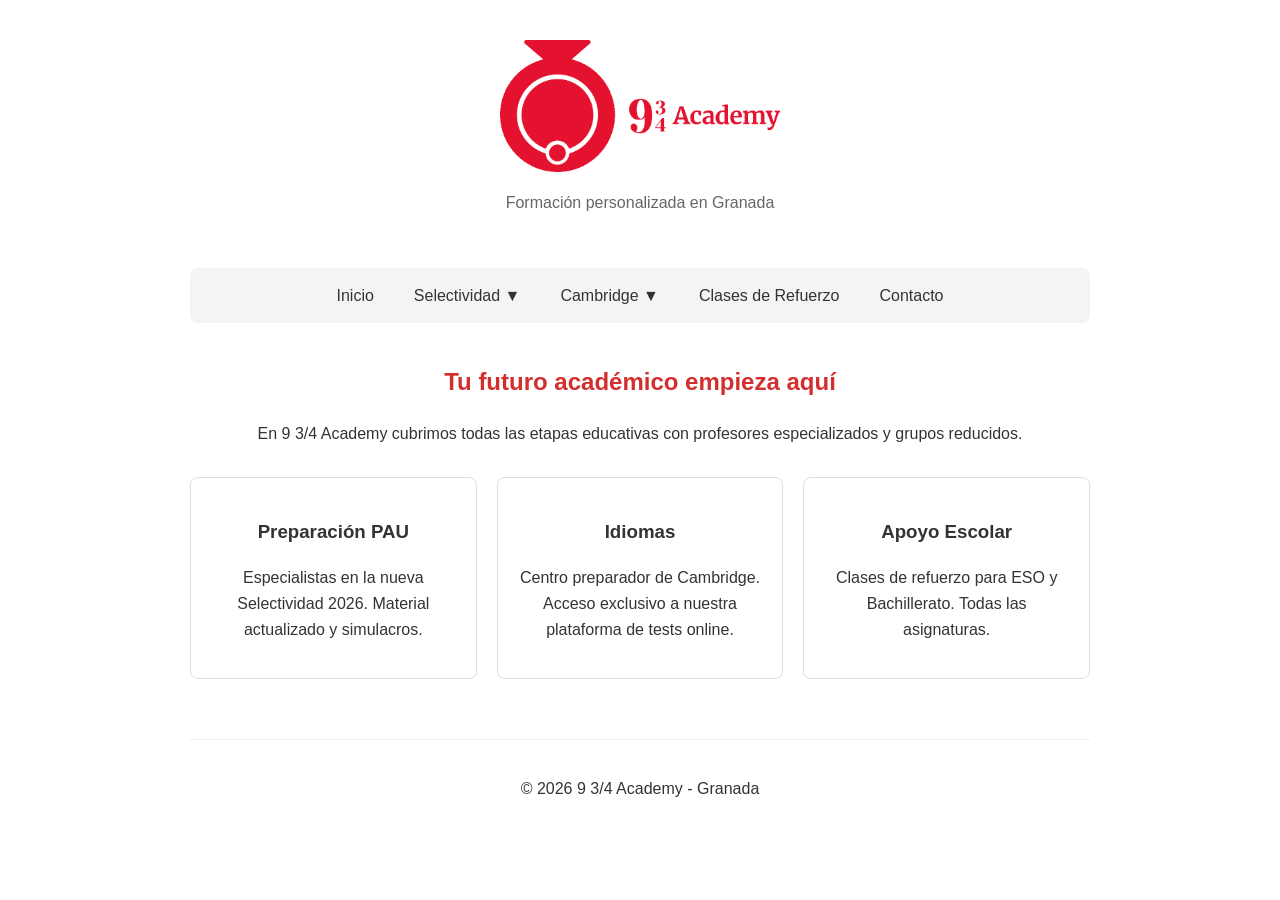
==== index.html @ 2c56b616 "Merge branch 'main' of https://github.com/934Academy/934academy" ====
<!DOCTYPE html>
<html lang="es">
<head>
    <meta charset="UTF-8">
    <meta name="viewport" content="width=device-width, initial-scale=1.0">
    <title>9 3/4 Academy - Centro de Formación Integral</title>
    <link rel="stylesheet" href="css/style.css">
    <style>
        /* Estilos para el menú desplegable */
        nav ul { list-style: none; padding: 0; display: flex; justify-content: center; background: var(--gris-suave); border-radius: 8px; }
        nav li { position: relative; padding: 15px 20px; }
        nav a { text-decoration: none; color: #333; font-weight: 500; }
        nav li:hover { background: #e0e0e0; cursor: pointer; }
        
        .dropdown-content {
            display: none;
            position: absolute;
            background-color: #fff;
            min-width: 200px;
            box-shadow: 0px 8px 16px rgba(0,0,0,0.1);
            z-index: 1;
            top: 100%; left: 0;
            border-radius: 0 0 8px 8px;
        }
        .dropdown-content a {
            color: #333;
            padding: 12px 16px;
            display: block;
            border-bottom: 1px solid #eee;
        }
        .dropdown:hover .dropdown-content { display: block; }
        .dropdown-content a:hover { background-color: var(--gris-suave); color: var(--rojo-corporativo); }

        /* Ajuste específico para el logo */
        .logo-container {
            text-align: center;
            padding: 20px 0;
        }
        .logo-img {
            max-width: 280px; /* Ajusta este valor según el tamaño de tu logo */
            height: auto;
        }
    </style>
</head>
<body>

    <header class="container">
        <div class="logo-container">
            <a href="index.html">
                <img src="images/logos/rojo.png" alt="9 3/4 Academy Logo" class="logo-img">
            </a>
            <p style="color: #666; margin-top: 10px;">Formación personalizada en Granada</p>
        </div>
        
        <nav>
            <ul>
                <li><a href="index.html">Inicio</a></li>
                
                <li class="dropdown">
                    <a href="#">Selectividad ▼</a>
                    <div class="dropdown-content">
                        <a href="selectividad/intensivos.html">🚀 Cursos Intensivos</a>
                        <a href="selectividad/horario.html">📅 Horario PAU 2026</a>
                        <a href="selectividad/calculadoraPAU.html" >🧮 Calculadora de Nota</a>
                        <a href="selectividad/calendario.html">📆 Calendario Oficial</a>
                        <a href="selectividad/notas_corte_ugr.html">📊 Notas de Corte 2025</a>
                    </div>
                </li>

                <li class="dropdown">
                    <a href="#">Cambridge ▼</a>
                    <div class="dropdown-content">
                        <a href="cambridge/plataforma-test.html">📝 Plataforma de Tests</a>
                        <a href="cambridge/niveles.html">🎓 B1, B2, C1</a>
                    </div>
                </li>

                <li><a href="refuerzo/clases.html">Clases de Refuerzo</a></li>
                
                <li><a href="#contacto">Contacto</a></li>
            </ul>
        </nav>
    </header>

    <main class="container" style="margin-top: 40px;">
        <section style="text-align: center;">
            <h2 style="color: var(--rojo-corporativo);">Tu futuro académico empieza aquí</h2>
            <p>En 9 3/4 Academy cubrimos todas las etapas educativas con profesores especializados y grupos reducidos.</p>
            
            <div style="display: grid; grid-template-columns: repeat(auto-fit, minmax(250px, 1fr)); gap: 20px; margin-top: 30px;">
                <div style="padding: 20px; border: 1px solid #ddd; border-radius: 8px;">
                    <h3>Preparación PAU</h3>
                    <p>Especialistas en la nueva Selectividad 2026. Material actualizado y simulacros.</p>
                </div>
                <div style="padding: 20px; border: 1px solid #ddd; border-radius: 8px;">
                    <h3>Idiomas</h3>
                    <p>Centro preparador de Cambridge. Acceso exclusivo a nuestra plataforma de tests online.</p>
                </div>
                <div style="padding: 20px; border: 1px solid #ddd; border-radius: 8px;">
                    <h3>Apoyo Escolar</h3>
                    <p>Clases de refuerzo para ESO y Bachillerato. Todas las asignaturas.</p>
                </div>
            </div>
        </section>
    </main>

    <footer class="container" style="margin-top: 60px; text-align: center; border-top: 1px solid #eee; padding-top: 20px;">
        <p>&copy; 2026 9 3/4 Academy - Granada</p>
    </footer>

</body>
</html>
---- css/style.css ----
:root {
    --rojo-corporativo: #d32f2f;
    --gris-suave: #f4f4f4;
}

body {
    font-family: 'Segoe UI', Tahoma, Geneva, Verdana, sans-serif;
    line-height: 1.6;
    background-color: #fff;
    color: #333;
    margin: 0;
    padding: 20px;
}

.container {
    max-width: 900px;
    margin: auto;
}

h1 {
    color: var(--rojo-corporativo);
    text-align: center;
    border-bottom: 2px solid var(--rojo-corporativo);
    padding-bottom: 10px;
}

.dia-titulo {
    background-color: var(--rojo-corporativo);
    color: white;
    padding: 10px;
    margin-top: 30px;
    border-radius: 5px 5px 0 0;
    font-weight: bold;
}

table {
    width: 100%;
    border-collapse: collapse;
    margin-bottom: 10px;
    box-shadow: 0 2px 5px rgba(0,0,0,0.1);
}

th, td {
    padding: 12px;
    border: 1px solid #ddd;
    text-align: left;
}

th {
    background-color: var(--gris-suave);
    width: 25%;
}

tr:nth-child(even) {
    background-color: #fafafa;
}

.descanso {
    color: #777;
    font-style: italic;
    font-size: 0.9em;
}

.nota {
    background-color: #fff3cd;
    padding: 15px;
    border-left: 5px solid #ffc107;
    margin-top: 20px;
    font-size: 0.9em;
}
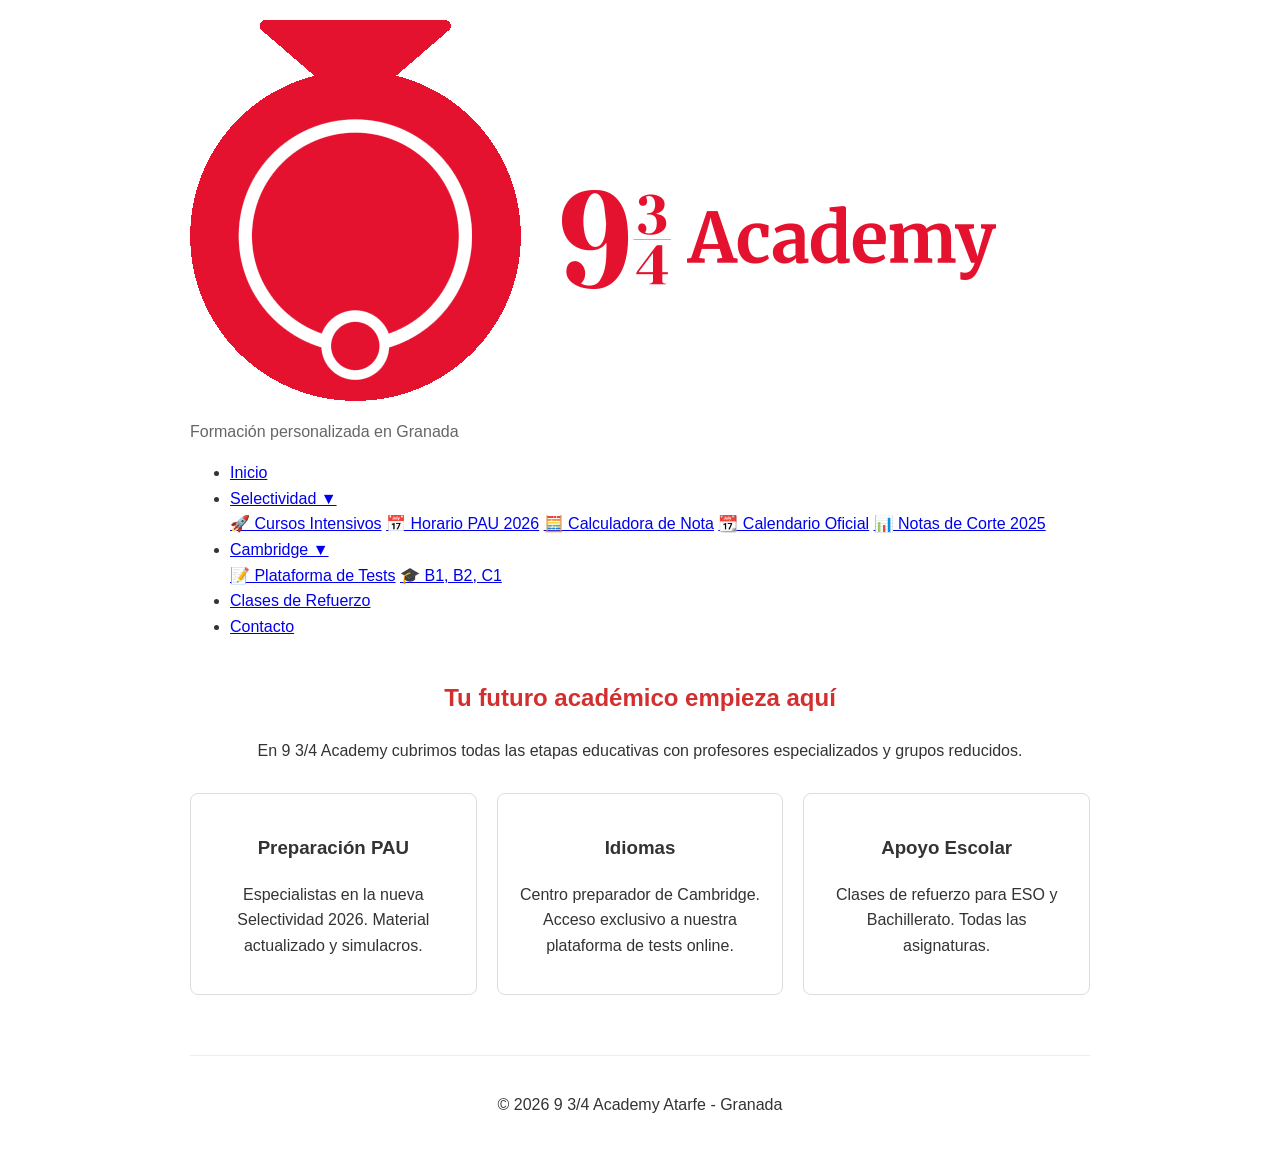
==== commit ade63bd2: "Página Contacto" ====
--- a/index.html
+++ b/index.html
@@ -5,42 +5,7 @@
     <meta name="viewport" content="width=device-width, initial-scale=1.0">
     <title>9 3/4 Academy - Centro de Formación Integral</title>
     <link rel="stylesheet" href="css/style.css">
-    <style>
-        /* Estilos para el menú desplegable */
-        nav ul { list-style: none; padding: 0; display: flex; justify-content: center; background: var(--gris-suave); border-radius: 8px; }
-        nav li { position: relative; padding: 15px 20px; }
-        nav a { text-decoration: none; color: #333; font-weight: 500; }
-        nav li:hover { background: #e0e0e0; cursor: pointer; }
-        
-        .dropdown-content {
-            display: none;
-            position: absolute;
-            background-color: #fff;
-            min-width: 200px;
-            box-shadow: 0px 8px 16px rgba(0,0,0,0.1);
-            z-index: 1;
-            top: 100%; left: 0;
-            border-radius: 0 0 8px 8px;
-        }
-        .dropdown-content a {
-            color: #333;
-            padding: 12px 16px;
-            display: block;
-            border-bottom: 1px solid #eee;
-        }
-        .dropdown:hover .dropdown-content { display: block; }
-        .dropdown-content a:hover { background-color: var(--gris-suave); color: var(--rojo-corporativo); }
-
-        /* Ajuste específico para el logo */
-        .logo-container {
-            text-align: center;
-            padding: 20px 0;
-        }
-        .logo-img {
-            max-width: 280px; /* Ajusta este valor según el tamaño de tu logo */
-            height: auto;
-        }
-    </style>
+   
 </head>
 <body>
 
@@ -70,8 +35,8 @@
                 <li class="dropdown">
                     <a href="#">Cambridge ▼</a>
                     <div class="dropdown-content">
-                        <a href="cambridge/plataforma-test.html">📝 Plataforma de Tests</a>
-                        <a href="cambridge/niveles.html">🎓 B1, B2, C1</a>
+                        <a href="cambridge/plataforma/index.html">📝 Plataforma de Tests</a>
+                        <a href="cambridge/info.html">🎓 B1, B2, C1</a>
                     </div>
                 </li>
 
@@ -105,7 +70,7 @@
     </main>
 
     <footer class="container" style="margin-top: 60px; text-align: center; border-top: 1px solid #eee; padding-top: 20px;">
-        <p>&copy; 2026 9 3/4 Academy - Granada</p>
+        <p>&copy; 2026 9 3/4 Academy Atarfe - Granada</p>
     </footer>
 
 </body>
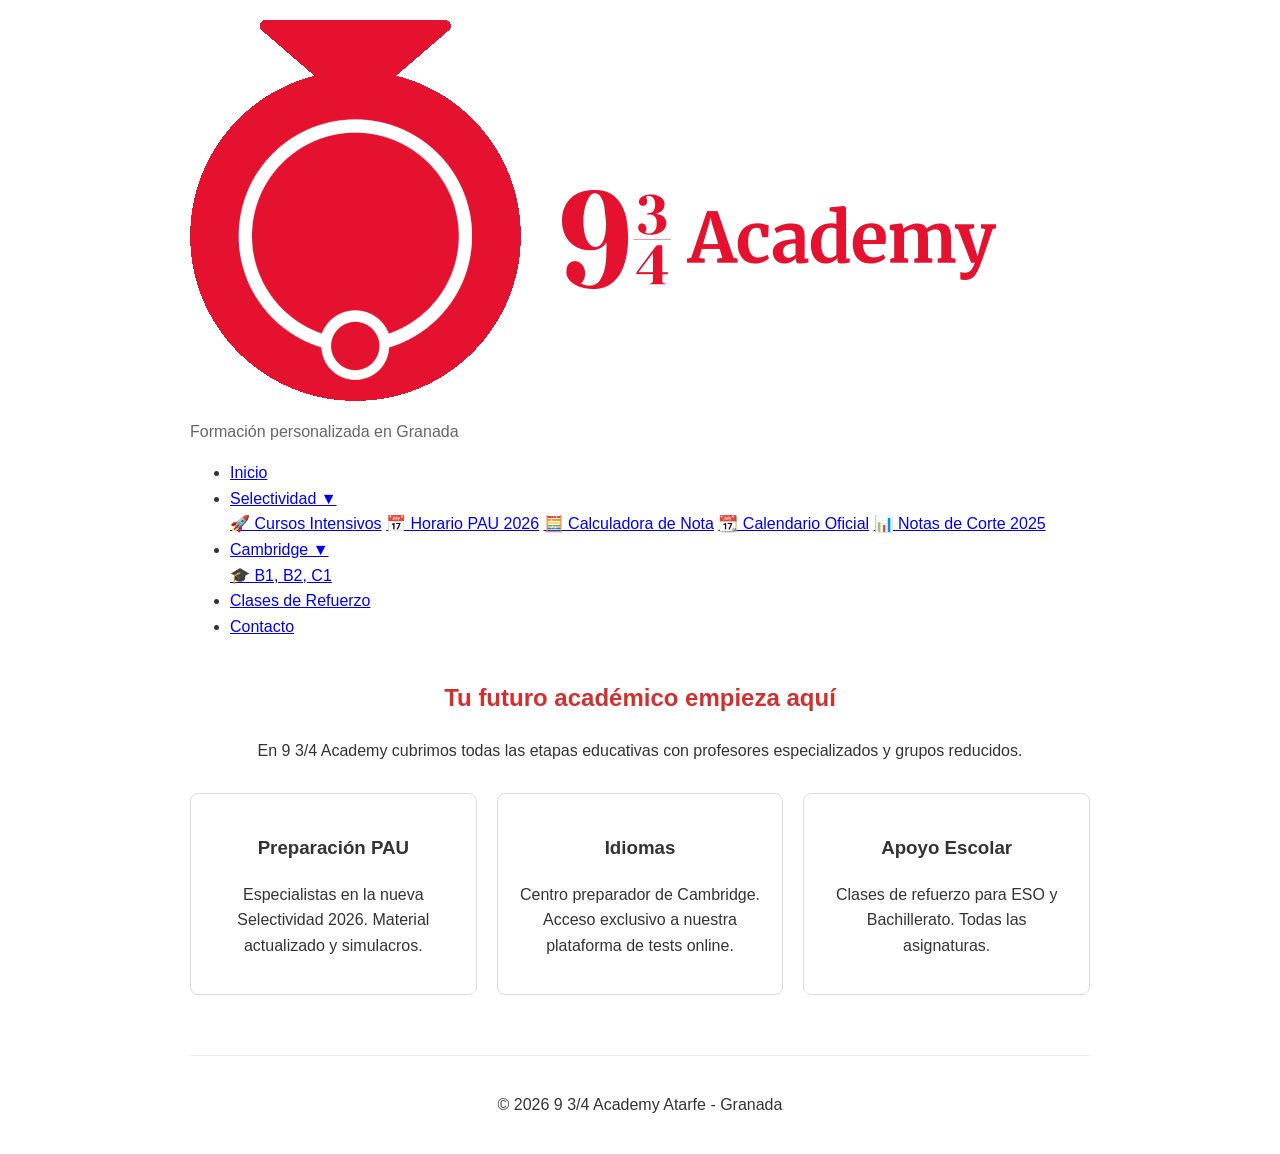
==== commit 666bc804: "Oculto plataforma" ====
--- a/index.html
+++ b/index.html
@@ -35,14 +35,14 @@
                 <li class="dropdown">
                     <a href="#">Cambridge ▼</a>
                     <div class="dropdown-content">
-                        <a href="cambridge/plataforma/index.html">📝 Plataforma de Tests</a>
+                       <!--- <a href="cambridge/plataforma/index.html">📝 Plataforma de Tests</a>-->
                         <a href="cambridge/info.html">🎓 B1, B2, C1</a>
                     </div>
                 </li>
 
                 <li><a href="refuerzo/clases.html">Clases de Refuerzo</a></li>
                 
-                <li><a href="#contacto">Contacto</a></li>
+                <li><a href="./contacto.html">Contacto</a></li>
             </ul>
         </nav>
     </header>
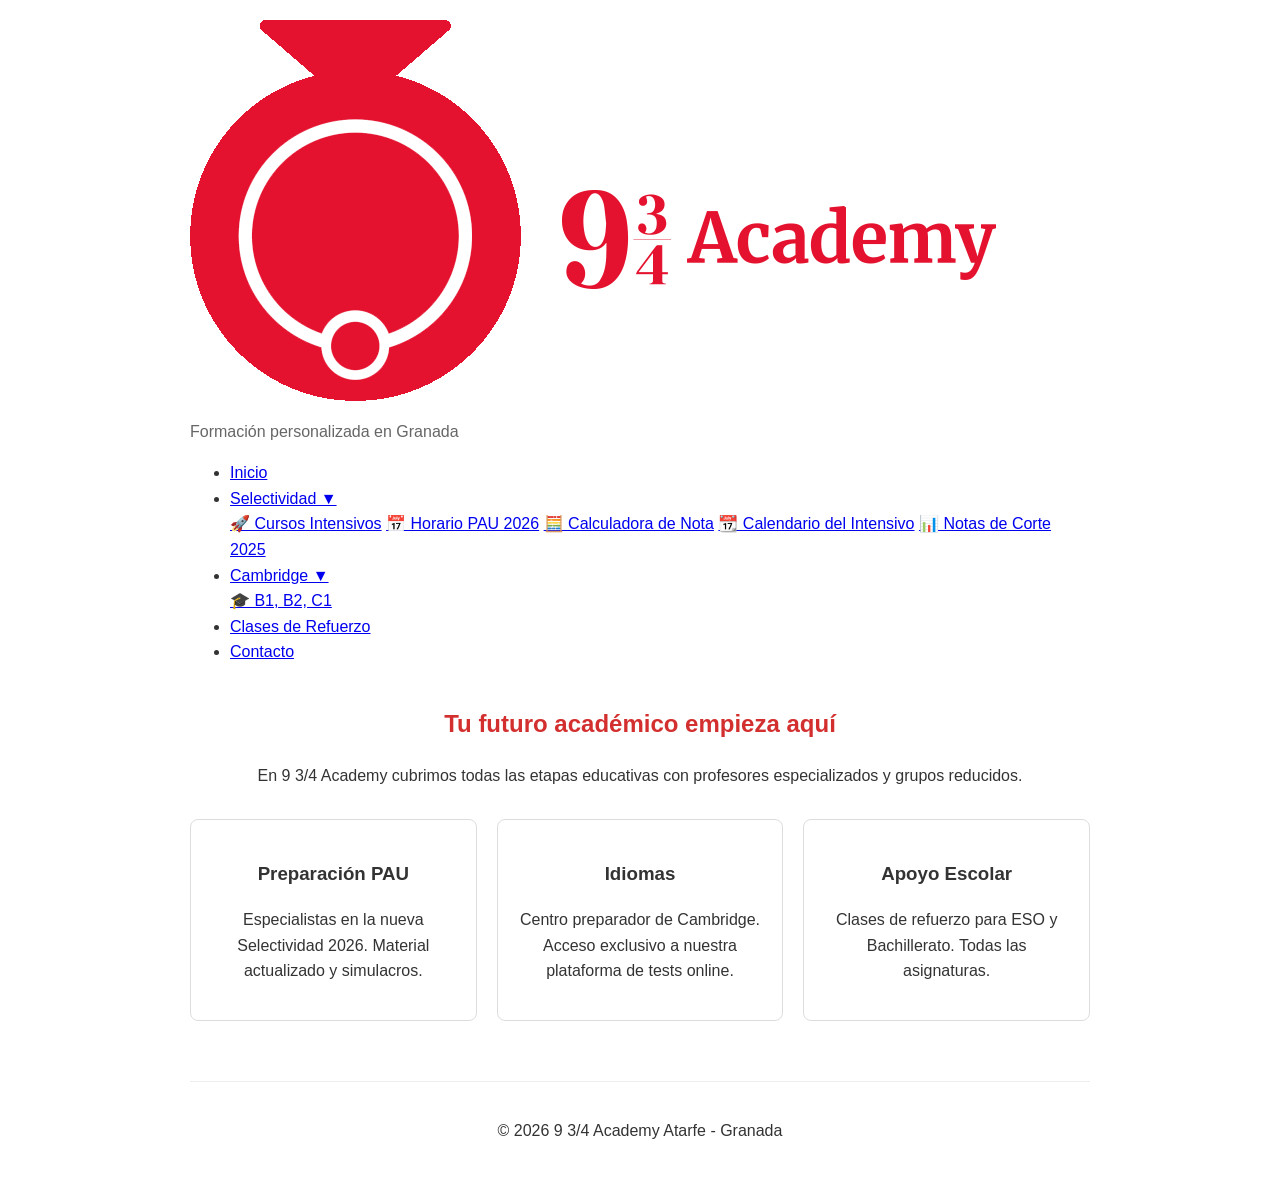
==== commit 47506dc5: "Arreglo calendario" ====
--- a/index.html
+++ b/index.html
@@ -27,7 +27,7 @@
                         <a href="selectividad/intensivos.html">🚀 Cursos Intensivos</a>
                         <a href="selectividad/horario.html">📅 Horario PAU 2026</a>
                         <a href="selectividad/calculadoraPAU.html" >🧮 Calculadora de Nota</a>
-                        <a href="selectividad/calendario.html">📆 Calendario Oficial</a>
+                        <a href="selectividad/calendario.html">📆 Calendario del Intensivo</a>
                         <a href="selectividad/notas_corte_ugr.html">📊 Notas de Corte 2025</a>
                     </div>
                 </li>
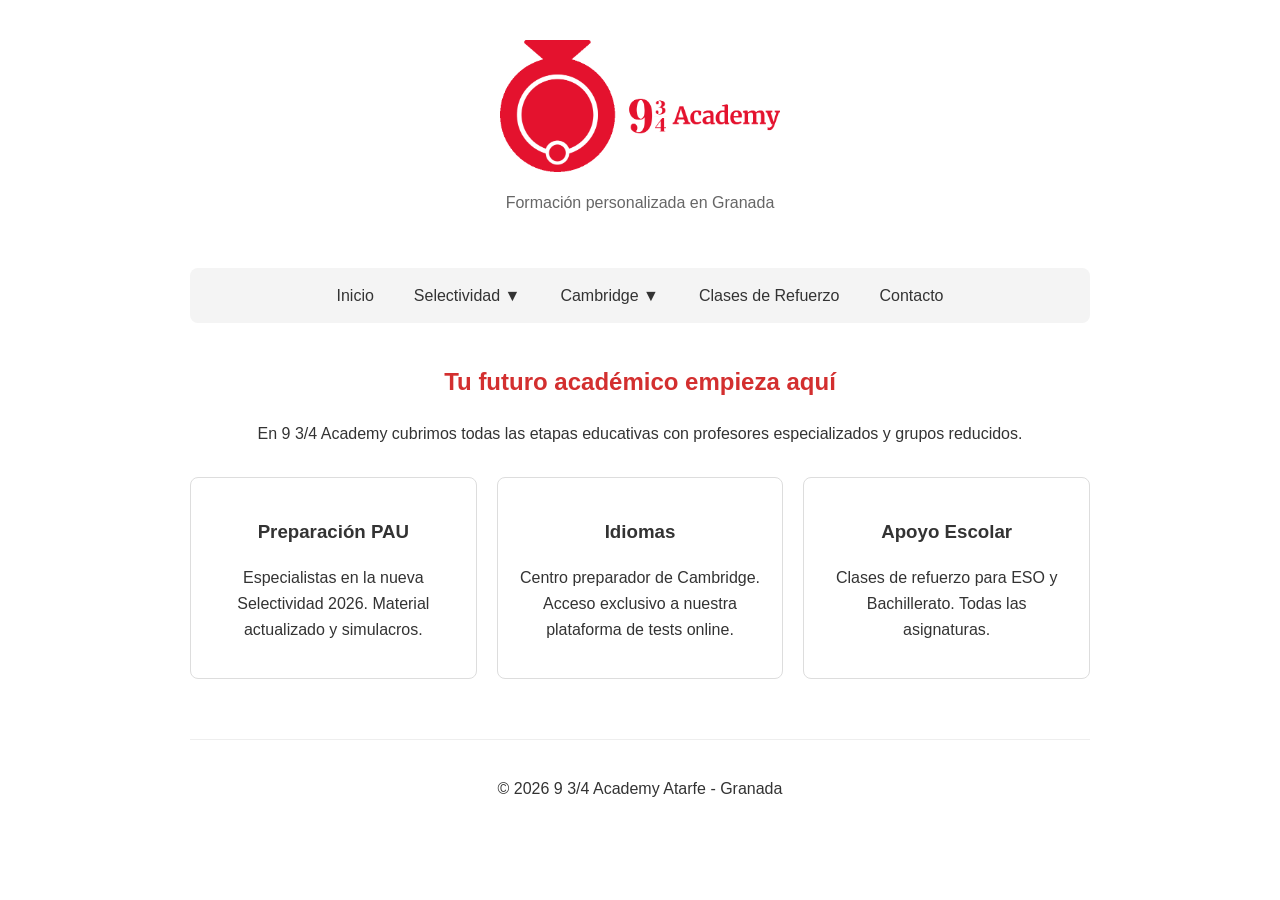
==== commit d002d8b4: "Intensivos Verano" ====
--- a/index.html
+++ b/index.html
@@ -37,6 +37,7 @@
                     <div class="dropdown-content">
                        <!--- <a href="cambridge/plataforma/index.html">📝 Plataforma de Tests</a>-->
                         <a href="cambridge/info.html">🎓 B1, B2, C1</a>
+                        <a href="cambridge/IntensivosVerano.html">🚀 Cursos Intensivos de Verano</a>
                     </div>
                 </li>
 
--- a/css/style.css
+++ b/css/style.css
@@ -2,6 +2,7 @@
     --rojo-corporativo: #d32f2f;
     --gris-suave: #f4f4f4;
 }
+
 
 body {
     font-family: 'Segoe UI', Tahoma, Geneva, Verdana, sans-serif;
@@ -67,4 +68,50 @@
     border-left: 5px solid #ffc107;
     margin-top: 20px;
     font-size: 0.9em;
-}+}
+/* Estilos para el menú desplegable */
+        nav ul { list-style: none; padding: 0; display: flex; justify-content: center; background: var(--gris-suave); border-radius: 8px; }
+        nav li { position: relative; padding: 15px 20px; }
+        nav a { text-decoration: none; color: #333; font-weight: 500; }
+        nav li:hover { background: #e0e0e0; cursor: pointer; }
+        
+        .dropdown-content {
+            display: none;
+            position: absolute;
+            background-color: #fff;
+            min-width: 200px;
+            box-shadow: 0px 8px 16px rgba(0,0,0,0.1);
+            z-index: 1;
+            top: 100%; left: 0;
+            border-radius: 0 0 8px 8px;
+        }
+        .dropdown-content a {
+            color: #333;
+            padding: 12px 16px;
+            display: block;
+            border-bottom: 1px solid #eee;
+        }
+        .dropdown:hover .dropdown-content { display: block; }
+        .dropdown-content a:hover { background-color: var(--gris-suave); color: var(--rojo-corporativo); }
+
+        /* Ajuste específico para el logo */
+        .logo-container {
+            text-align: center;
+            padding: 20px 0;
+        }
+        .logo-img {
+            max-width: 280px; /* Ajusta este valor según el tamaño de tu logo */
+            height: auto;
+        }
+        .back-link {
+            display: inline-block;
+            margin-top: 40px;
+            color: #666;
+            text-decoration: none;
+            font-size: 0.9em;
+            transition: color 0.2s;
+        }
+
+        .back-link:hover {
+            color: #d32f2f;
+        }
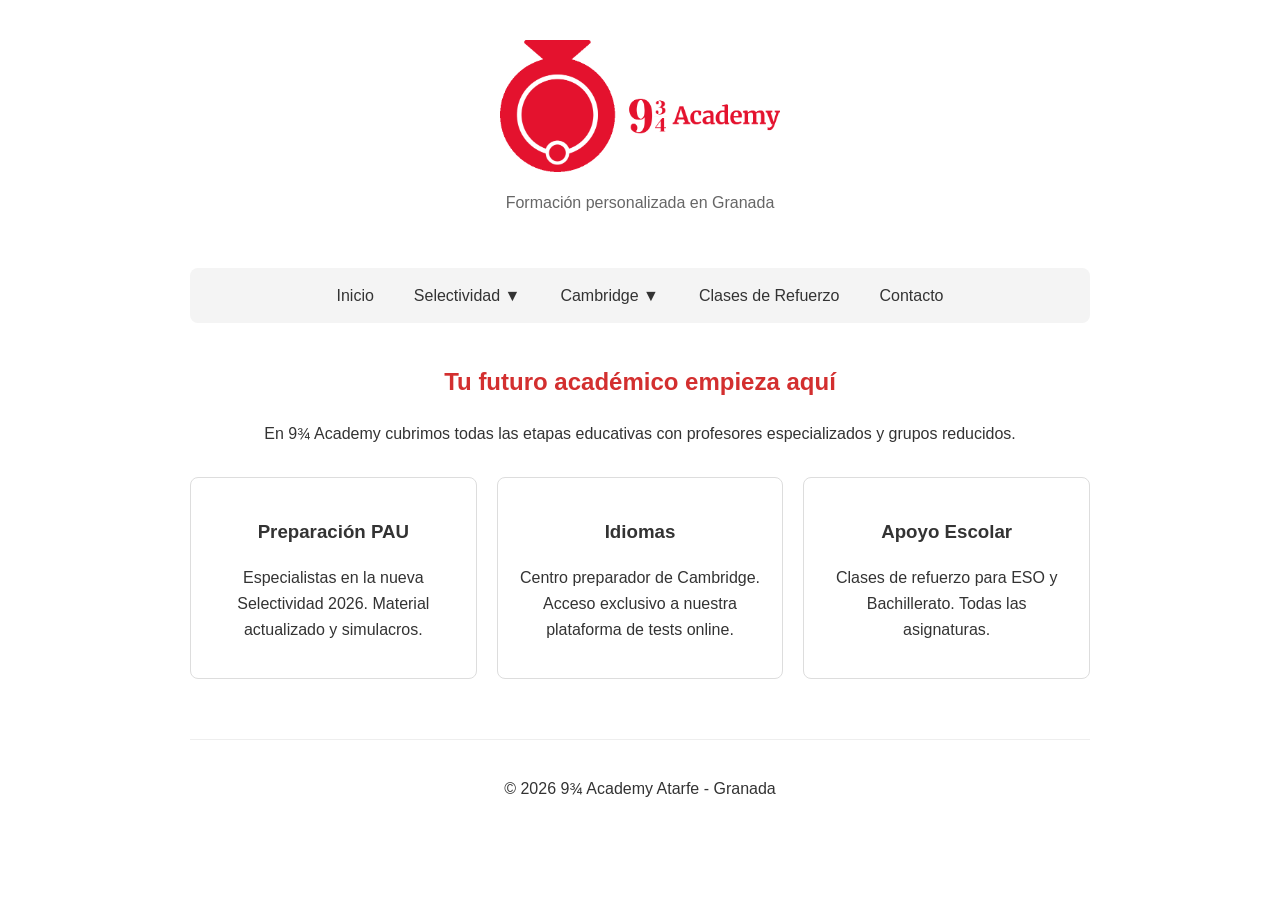
==== commit aa203e52: "Arreglo B2" ====
--- a/index.html
+++ b/index.html
@@ -3,7 +3,7 @@
 <head>
     <meta charset="UTF-8">
     <meta name="viewport" content="width=device-width, initial-scale=1.0">
-    <title>9 3/4 Academy - Centro de Formación Integral</title>
+    <title>9 ¾ Academy - Centro de Formación Integral</title>
     <link rel="stylesheet" href="css/style.css">
    
 </head>
@@ -12,7 +12,7 @@
     <header class="container">
         <div class="logo-container">
             <a href="index.html">
-                <img src="images/logos/rojo.png" alt="9 3/4 Academy Logo" class="logo-img">
+                <img src="images/logos/rojo.png" alt="9¾ Academy Logo" class="logo-img">
             </a>
             <p style="color: #666; margin-top: 10px;">Formación personalizada en Granada</p>
         </div>
@@ -35,9 +35,10 @@
                 <li class="dropdown">
                     <a href="#">Cambridge ▼</a>
                     <div class="dropdown-content">
-                       <!--- <a href="cambridge/plataforma/index.html">📝 Plataforma de Tests</a>-->
+                        <a href="cambridge/plataforma/index.html">📝 Plataforma de Tests</a>
                         <a href="cambridge/info.html">🎓 B1, B2, C1</a>
                         <a href="cambridge/IntensivosVerano.html">🚀 Cursos Intensivos de Verano</a>
+
                     </div>
                 </li>
 
@@ -51,7 +52,7 @@
     <main class="container" style="margin-top: 40px;">
         <section style="text-align: center;">
             <h2 style="color: var(--rojo-corporativo);">Tu futuro académico empieza aquí</h2>
-            <p>En 9 3/4 Academy cubrimos todas las etapas educativas con profesores especializados y grupos reducidos.</p>
+            <p>En 9¾ Academy cubrimos todas las etapas educativas con profesores especializados y grupos reducidos.</p>
             
             <div style="display: grid; grid-template-columns: repeat(auto-fit, minmax(250px, 1fr)); gap: 20px; margin-top: 30px;">
                 <div style="padding: 20px; border: 1px solid #ddd; border-radius: 8px;">
@@ -71,7 +72,7 @@
     </main>
 
     <footer class="container" style="margin-top: 60px; text-align: center; border-top: 1px solid #eee; padding-top: 20px;">
-        <p>&copy; 2026 9 3/4 Academy Atarfe - Granada</p>
+        <p>&copy; 2026 9¾ Academy Atarfe - Granada</p>
     </footer>
 
 </body>
